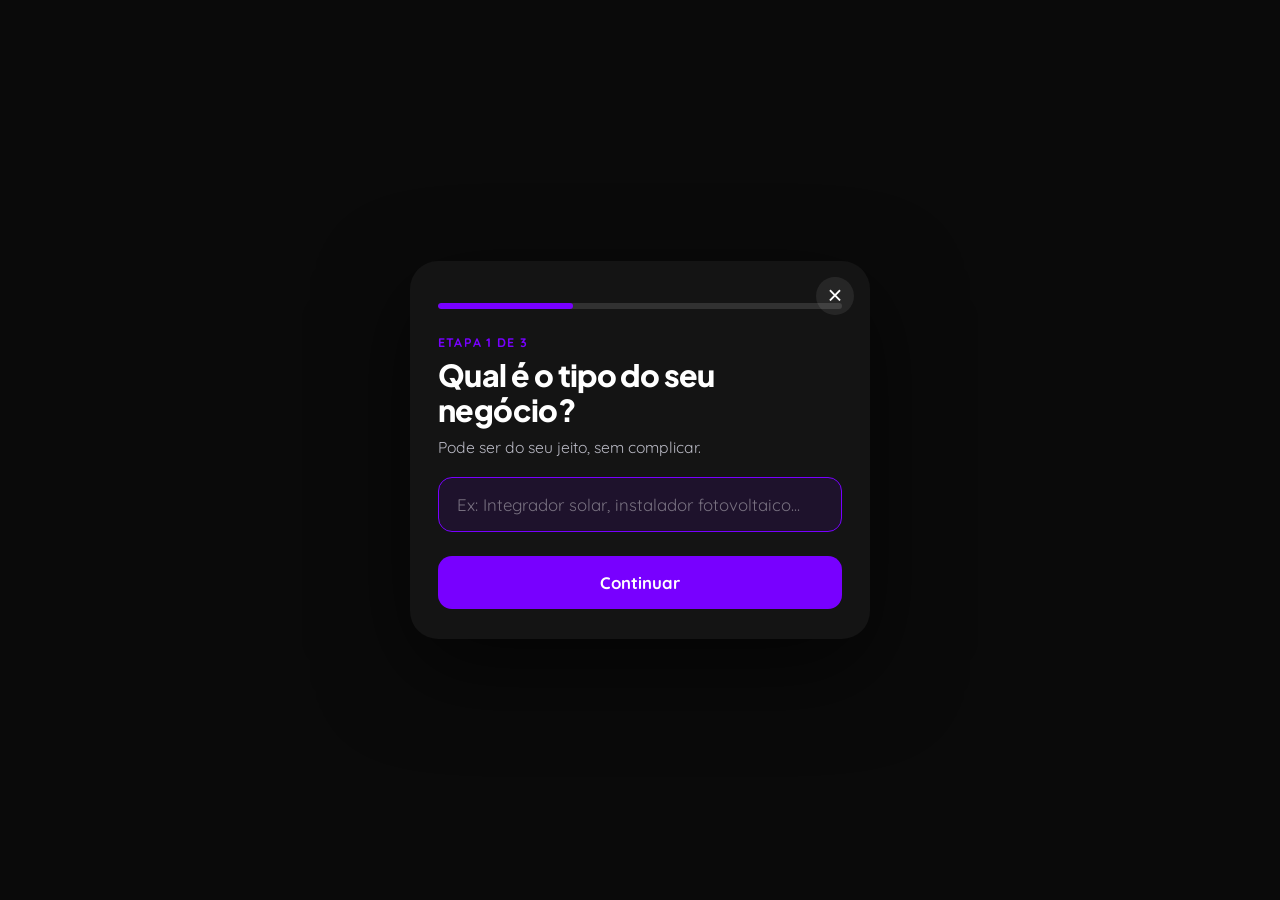
==== lp-form.html @ 756c5168 "Aponta lp-form.html para o backend de producao Co-Authored-By: Claude Opus 4.8 <noreply@anthropic.co" ====
<!DOCTYPE html>
<html lang="pt-BR">
<head>
  <meta charset="UTF-8" />
  <meta name="viewport" content="width=device-width, initial-scale=1.0" />
  <title>Vamos começar | Rafael Dickel</title>

  <link rel="preconnect" href="https://fonts.googleapis.com">
  <link rel="preconnect" href="https://fonts.gstatic.com" crossorigin>
  <link href="https://fonts.googleapis.com/css2?family=Plus+Jakarta+Sans:wght@400;500;600;700;800&family=Quicksand:wght@400;500;600;700&display=swap" rel="stylesheet">

  <style>
    :root {
      --purple: #7800FF;
      --bg: #0A0A0A;
      --card: #141414;
      --green: #25d366;
      --title-font: "Plus Jakarta Sans", system-ui, sans-serif;
      --text-font: "Quicksand", system-ui, sans-serif;
    }

    * { margin: 0; padding: 0; box-sizing: border-box; }

    body {
      font-family: var(--text-font);
      background: var(--bg);
      color: #ffffff;
      min-height: 100vh;
      display: flex;
      align-items: center;
      justify-content: center;
      padding: 20px;
    }

    .card {
      position: relative;
      width: 100%;
      max-width: 460px;
      background: var(--card);
      border-radius: 28px;
      padding: 34px 28px 30px;
      box-shadow: 0 30px 90px rgba(0, 0, 0, 0.6);
      max-height: 94vh;
      overflow-y: auto;
    }

    .close {
      position: absolute;
      top: 16px;
      right: 16px;
      width: 38px;
      height: 38px;
      border: none;
      border-radius: 999px;
      background: rgba(255, 255, 255, 0.08);
      color: #ffffff;
      font-size: 1.6rem;
      line-height: 1;
      cursor: pointer;
      transition: background 0.2s ease;
    }
    .close:hover { background: rgba(255, 255, 255, 0.16); }

    .progress {
      height: 6px;
      border-radius: 999px;
      background: rgba(255, 255, 255, 0.12);
      overflow: hidden;
      margin: 8px 0 26px;
    }
    .progress-bar {
      display: block;
      height: 100%;
      width: 33.33%;
      border-radius: 999px;
      background: var(--purple);
      transition: width 0.35s ease;
    }

    .step { display: none; animation: fade 0.25s ease; }
    .step.is-active { display: block; }
    @keyframes fade {
      from { opacity: 0; transform: translateX(12px); }
      to   { opacity: 1; transform: translateX(0); }
    }

    .back {
      background: none;
      border: none;
      color: #b9b9c4;
      font-weight: 600;
      font-size: 0.9rem;
      cursor: pointer;
      margin-bottom: 12px;
    }

    .eyebrow {
      color: var(--purple);
      font-weight: 700;
      font-size: 0.78rem;
      letter-spacing: 0.1em;
      text-transform: uppercase;
      margin-bottom: 8px;
    }

    .title {
      font-family: var(--title-font);
      font-size: clamp(1.5rem, 5vw, 1.9rem);
      line-height: 1.15;
      letter-spacing: -0.02em;
      font-weight: 800;
    }

    .subtitle {
      color: #b9b9c4;
      font-size: 0.98rem;
      margin-top: 10px;
    }

    .field { margin-top: 20px; }

    .input {
      width: 100%;
      padding: 16px 18px;
      border-radius: 14px;
      border: 1.5px solid rgba(255, 255, 255, 0.16);
      background: rgba(255, 255, 255, 0.05);
      color: #ffffff;
      font-size: 1.05rem;
      font-family: var(--text-font);
      transition: border-color 0.2s ease, background 0.2s ease;
    }
    .input::placeholder { color: rgba(255, 255, 255, 0.4); }
    .input:focus {
      outline: none;
      border-color: var(--purple);
      background: rgba(120, 0, 255, 0.1);
    }
    .field.has-error .input { border-color: #ff5b5b; }

    .field-error {
      display: none;
      color: #ff7b7b;
      font-size: 0.86rem;
      font-weight: 600;
      margin-top: 8px;
    }
    .field.has-error .field-error { display: block; }

    .btn {
      width: 100%;
      margin-top: 24px;
      padding: 16px 24px;
      border: none;
      border-radius: 14px;
      background: var(--purple);
      color: #ffffff;
      font-family: var(--text-font);
      font-size: 1.05rem;
      font-weight: 700;
      cursor: pointer;
      display: inline-flex;
      align-items: center;
      justify-content: center;
      gap: 10px;
      transition: filter 0.2s ease, opacity 0.2s ease;
    }
    .btn:hover { filter: brightness(1.08); }
    .btn:disabled { opacity: 0.6; cursor: not-allowed; }

    .btn-whatsapp { background: var(--green); }

    /* Feedback da validação por IA */
    .feedback {
      display: none;
      margin-top: 18px;
      padding: 14px 16px;
      border-radius: 14px;
      font-weight: 600;
      font-size: 0.96rem;
      line-height: 1.4;
    }
    .feedback.is-visible { display: flex; gap: 10px; align-items: flex-start; }
    .feedback.loading {
      background: rgba(255, 255, 255, 0.06);
      color: #d7d7e0;
    }
    .feedback.success {
      background: rgba(37, 211, 102, 0.12);
      color: #5ff0a0;
    }
    .feedback.error {
      background: rgba(255, 91, 91, 0.12);
      color: #ff8b8b;
    }

    .spinner {
      width: 18px;
      height: 18px;
      border-radius: 50%;
      border: 2.5px solid rgba(255, 255, 255, 0.25);
      border-top-color: #ffffff;
      animation: spin 0.7s linear infinite;
      flex-shrink: 0;
      margin-top: 1px;
    }
    @keyframes spin { to { transform: rotate(360deg); } }

    /* Confete (festa na aprovação) */
    .confetti-piece {
      position: fixed;
      top: -12px;
      width: 9px;
      height: 9px;
      border-radius: 2px;
      pointer-events: none;
      z-index: 9999;
      animation: confetti-fall linear forwards;
    }
    @keyframes confetti-fall {
      to { transform: translateY(105vh) rotate(720deg); opacity: 0; }
    }

    /* Etapa de confirmação */
    .confirm { text-align: center; padding: 10px 0; }
    .confirm-icon {
      width: 72px;
      height: 72px;
      margin: 0 auto 18px;
      border-radius: 999px;
      background: rgba(37, 211, 102, 0.14);
      display: flex;
      align-items: center;
      justify-content: center;
      font-size: 2.2rem;
      color: var(--green);
    }
  </style>
</head>
<body>

  <div class="card" role="dialog" aria-modal="true" aria-labelledby="formHeading">
    <button class="close" id="closeBtn" aria-label="Fechar">&times;</button>

    <div class="progress">
      <span class="progress-bar" id="progressBar"></span>
    </div>

    <form id="leadForm" novalidate>
      <!-- ETAPA 1 — Tipo de negócio (validação por IA) -->
      <div class="step is-active" data-step="1">
        <p class="eyebrow">Etapa 1 de 3</p>
        <h2 class="title" id="formHeading">Qual é o tipo do seu negócio?</h2>
        <p class="subtitle">Pode ser do seu jeito, sem complicar.</p>

        <div class="field" data-field="business">
          <input type="text" class="input" name="business"
                 placeholder="Ex: Integrador solar, instalador fotovoltaico..."
                 autocomplete="organization" />
          <p class="field-error">Conta pra gente o tipo do seu negócio.</p>
        </div>

        <div class="feedback" id="aiFeedback" role="status" aria-live="polite"></div>

        <button type="button" class="btn" id="validateBtn">Continuar</button>
      </div>

      <!-- ETAPA 2 — Nome + Telefone -->
      <div class="step" data-step="2">
        <button type="button" class="back" data-back>← Voltar</button>
        <p class="eyebrow">Etapa 2 de 3</p>
        <h2 class="title">Como podemos falar com você?</h2>
        <p class="subtitle">Seu nome e o melhor WhatsApp para contato.</p>

        <div class="field" data-field="name">
          <input type="text" class="input" name="name" placeholder="Seu nome" autocomplete="name" />
          <p class="field-error">Digite seu nome para continuar.</p>
        </div>

        <div class="field" data-field="phone">
          <input type="tel" class="input" name="phone" placeholder="(00) 00000-0000"
                 inputmode="numeric" autocomplete="tel" maxlength="16" />
          <p class="field-error">Digite um WhatsApp válido com DDD.</p>
        </div>

        <button type="submit" class="btn">Enviar meus dados</button>
      </div>

      <!-- ETAPA 3 — Confirmação -->
      <div class="step" data-step="3">
        <div class="confirm">
          <div class="confirm-icon" aria-hidden="true">✓</div>
          <p class="eyebrow" style="text-align:center;">Etapa 3 de 3</p>
          <h2 class="title">Recebemos seus dados!</h2>
          <p class="subtitle">O Rafael vai falar com você no WhatsApp em instantes. Se preferir, já pode iniciar a conversa agora.</p>
          <a href="#" class="btn btn-whatsapp" id="whatsappBtn" target="_blank" rel="noopener">
            Falar com o Rafael agora
          </a>
        </div>
      </div>
    </form>
  </div>

  <script>
    // ===== Configuração =====
    // Base do seu backend (mesma API que já recebe os leads).
    // Troque se o endpoint estiver em outro host.
    const API_BASE = "https://lading-pages-backend-lp-oferta-junho.yhtsge.easypanel.host";
    // Para testar local, comente a linha acima e use: const API_BASE = "http://localhost:3001";
    const VALIDATE_ENDPOINT = `${API_BASE}/api/validate-lead`;
    const WHATSAPP_NUMBER = "5547991795018";

    const form = document.getElementById("leadForm");
    const steps = Array.from(form.querySelectorAll(".step"));
    const progressBar = document.getElementById("progressBar");
    const validateBtn = document.getElementById("validateBtn");
    const aiFeedback = document.getElementById("aiFeedback");
    const whatsappBtn = document.getElementById("whatsappBtn");

    let current = 0;
    const lead = { business: "", name: "", phone: "" };

    function showStep(index) {
      current = index;
      steps.forEach((step, i) => step.classList.toggle("is-active", i === index));
      progressBar.style.width = `${((index + 1) / steps.length) * 100}%`;
      const input = steps[index].querySelector(".input");
      if (input) setTimeout(() => input.focus(), 60);
    }

    function setFieldError(name, hasError) {
      const field = form.querySelector(`[data-field="${name}"]`);
      if (field) field.classList.toggle("has-error", hasError);
    }

    function setFeedback(type, html) {
      aiFeedback.className = `feedback is-visible ${type}`;
      aiFeedback.innerHTML = html;
    }
    function clearFeedback() {
      aiFeedback.className = "feedback";
      aiFeedback.innerHTML = "";
    }

    function formatPhone(value) {
      const d = value.replace(/\D/g, "").slice(0, 11);
      if (d.length <= 2) return d.length ? `(${d}` : "";
      if (d.length <= 6) return `(${d.slice(0, 2)}) ${d.slice(2)}`;
      if (d.length <= 10) return `(${d.slice(0, 2)}) ${d.slice(2, 6)}-${d.slice(6)}`;
      return `(${d.slice(0, 2)}) ${d.slice(2, 7)}-${d.slice(7)}`;
    }

    function launchConfetti() {
      const colors = ["#7800FF", "#25d366", "#ffd23f", "#ff5b8a", "#00c2ff"];
      for (let i = 0; i < 70; i++) {
        const piece = document.createElement("span");
        piece.className = "confetti-piece";
        piece.style.left = Math.random() * 100 + "vw";
        piece.style.background = colors[Math.floor(Math.random() * colors.length)];
        piece.style.animationDuration = 1.6 + Math.random() * 1.4 + "s";
        piece.style.animationDelay = Math.random() * 0.25 + "s";
        document.body.appendChild(piece);
        setTimeout(() => piece.remove(), 3200);
      }
    }

    function buildWhatsappUrl() {
      const msg = encodeURIComponent(
        `Olá, Rafael! Quero uma estrutura completa para o meu negócio\n\n` +
          `• Negócio: ${lead.business}\n` +
          `• Nome: ${lead.name}\n` +
          `• WhatsApp: ${lead.phone}`
      );
      return `https://wa.me/${WHATSAPP_NUMBER}?text=${msg}`;
    }

    // ===== ETAPA 1: validação por IA =====
    validateBtn.addEventListener("click", async () => {
      const input = form.elements["business"];
      const tipo = input.value.trim();

      if (tipo.length < 2) {
        setFieldError("business", true);
        return;
      }
      setFieldError("business", false);

      // Loading
      validateBtn.disabled = true;
      input.disabled = true;
      setFeedback(
        "loading",
        `<span class="spinner" aria-hidden="true"></span>
         <span>Verificando se atendemos esse tipo de negócio, um segundo...</span>`
      );

      try {
        const res = await fetch(VALIDATE_ENDPOINT, {
          method: "POST",
          headers: { "Content-Type": "application/json" },
          body: JSON.stringify({ tipo }),
        });

        if (res.status === 429) {
          setFeedback("error", "Muitas tentativas seguidas. Aguarde alguns segundos e tente de novo.");
          validateBtn.disabled = false;
          input.disabled = false;
          return;
        }

        const data = await res.json();

        if (data.aprovado) {
          lead.business = tipo;
          launchConfetti();
          setFeedback("success", `<span>🎉</span><span>${data.mensagem || "Eu atendo seu negócio! Vamos pra cima! 🎉"}</span>`);
          setTimeout(() => {
            clearFeedback();
            validateBtn.disabled = false;
            input.disabled = false;
            showStep(1);
          }, 1400);
        } else {
          setFeedback(
            "error",
            `<span>⚠️</span><span>${data.mensagem || "Esse setor não é a nossa especialidade no momento."}</span>`
          );
          validateBtn.disabled = false;
          input.disabled = false;
        }
      } catch (err) {
        setFeedback("error", "Não conseguimos verificar agora. Tente novamente em instantes.");
        validateBtn.disabled = false;
        input.disabled = false;
      }
    });

    // Voltar
    form.querySelectorAll("[data-back]").forEach((btn) => {
      btn.addEventListener("click", () => showStep(current - 1));
    });

    // Máscara de telefone + limpar erro ao digitar
    steps.forEach((step) => {
      step.querySelectorAll(".input").forEach((input) => {
        input.addEventListener("input", () => {
          if (input.name === "phone") input.value = formatPhone(input.value);
          setFieldError(input.name, false);
        });
      });
    });

    // ===== ETAPA 2 -> 3: submit =====
    form.addEventListener("submit", (event) => {
      event.preventDefault();
      const name = form.elements["name"].value.trim();
      const phone = form.elements["phone"].value.trim();

      let valid = true;
      if (name.length < 2) { setFieldError("name", true); valid = false; }
      if (phone.replace(/\D/g, "").length < 10) { setFieldError("phone", true); valid = false; }
      if (!valid) return;

      lead.name = name;
      lead.phone = phone;

      // Aqui você pode enviar o lead para sua API / webhook do n8n, se desejar.
      // Ex.: fetch(`${API_BASE}/api/leads/click`, { ... })

      whatsappBtn.href = buildWhatsappUrl();
      showStep(2);
    });

    // Fechar
    document.getElementById("closeBtn").addEventListener("click", () => {
      // Standalone: volta para a página anterior (ajuste conforme seu fluxo)
      if (history.length > 1) history.back();
    });

    showStep(0);
  </script>
</body>
</html>
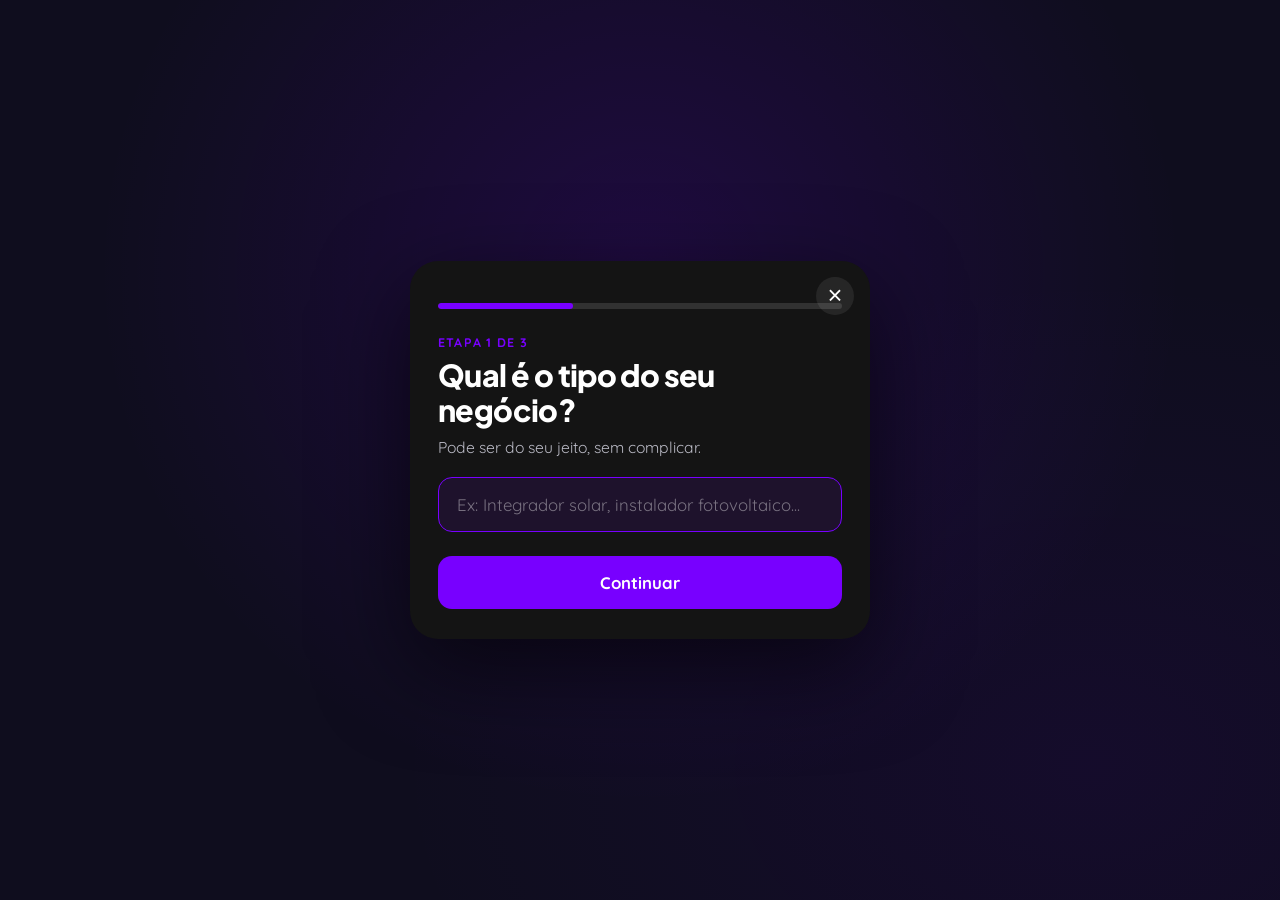
==== commit 0c1debb4: "Ajusta fundo do lp-form.html com glow roxo sutil - --bg de #0A0A0A para #0F0D1E - Adiciona radial-gr" ====
--- a/lp-form.html
+++ b/lp-form.html
@@ -12,7 +12,7 @@
   <style>
     :root {
       --purple: #7800FF;
-      --bg: #0A0A0A;
+      --bg: #0F0D1E;
       --card: #141414;
       --green: #25d366;
       --title-font: "Plus Jakarta Sans", system-ui, sans-serif;
@@ -24,6 +24,9 @@
     body {
       font-family: var(--text-font);
       background: var(--bg);
+      background-image:
+        radial-gradient(ellipse at 50% 30%, rgba(120, 0, 255, 0.15) 0%, transparent 60%),
+        radial-gradient(ellipse at 85% 85%, rgba(90, 0, 200, 0.08) 0%, transparent 45%);
       color: #ffffff;
       min-height: 100vh;
       display: flex;
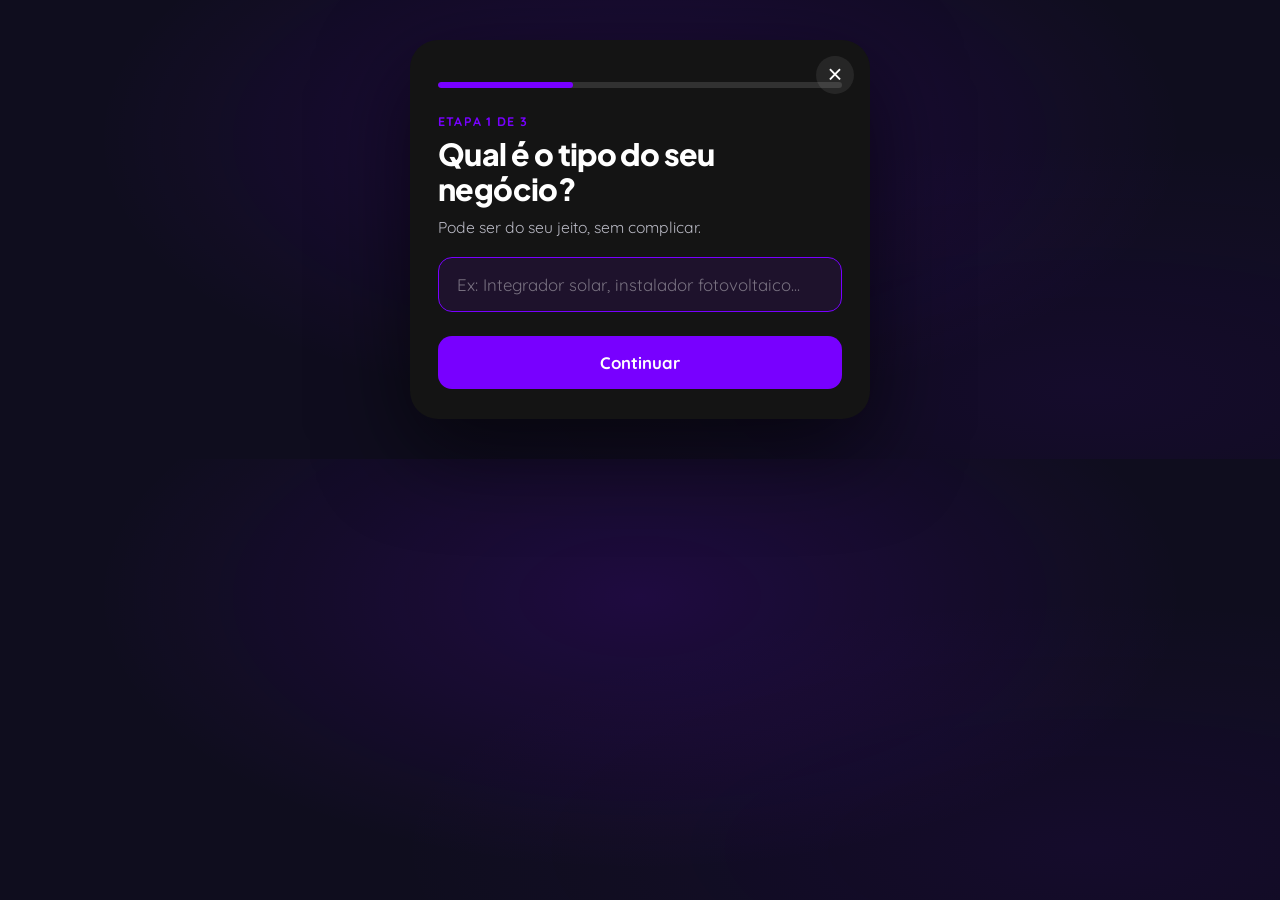
==== commit a6bf4c30: "Mobile: lp-form.html nao corta conteudo com teclado aberto - body ancorado no topo (align-items flex" ====
--- a/lp-form.html
+++ b/lp-form.html
@@ -2,7 +2,7 @@
 <html lang="pt-BR">
 <head>
   <meta charset="UTF-8" />
-  <meta name="viewport" content="width=device-width, initial-scale=1.0" />
+  <meta name="viewport" content="width=device-width, initial-scale=1.0, interactive-widget=resizes-content" />
   <title>Vamos começar | Rafael Dickel</title>
 
   <link rel="preconnect" href="https://fonts.googleapis.com">
@@ -29,10 +29,13 @@
         radial-gradient(ellipse at 85% 85%, rgba(90, 0, 200, 0.08) 0%, transparent 45%);
       color: #ffffff;
       min-height: 100vh;
+      min-height: -webkit-fill-available;
       display: flex;
-      align-items: center;
+      align-items: flex-start;
       justify-content: center;
       padding: 20px;
+      padding-top: max(40px, env(safe-area-inset-top));
+      padding-bottom: max(40px, env(safe-area-inset-bottom));
     }
 
     .card {
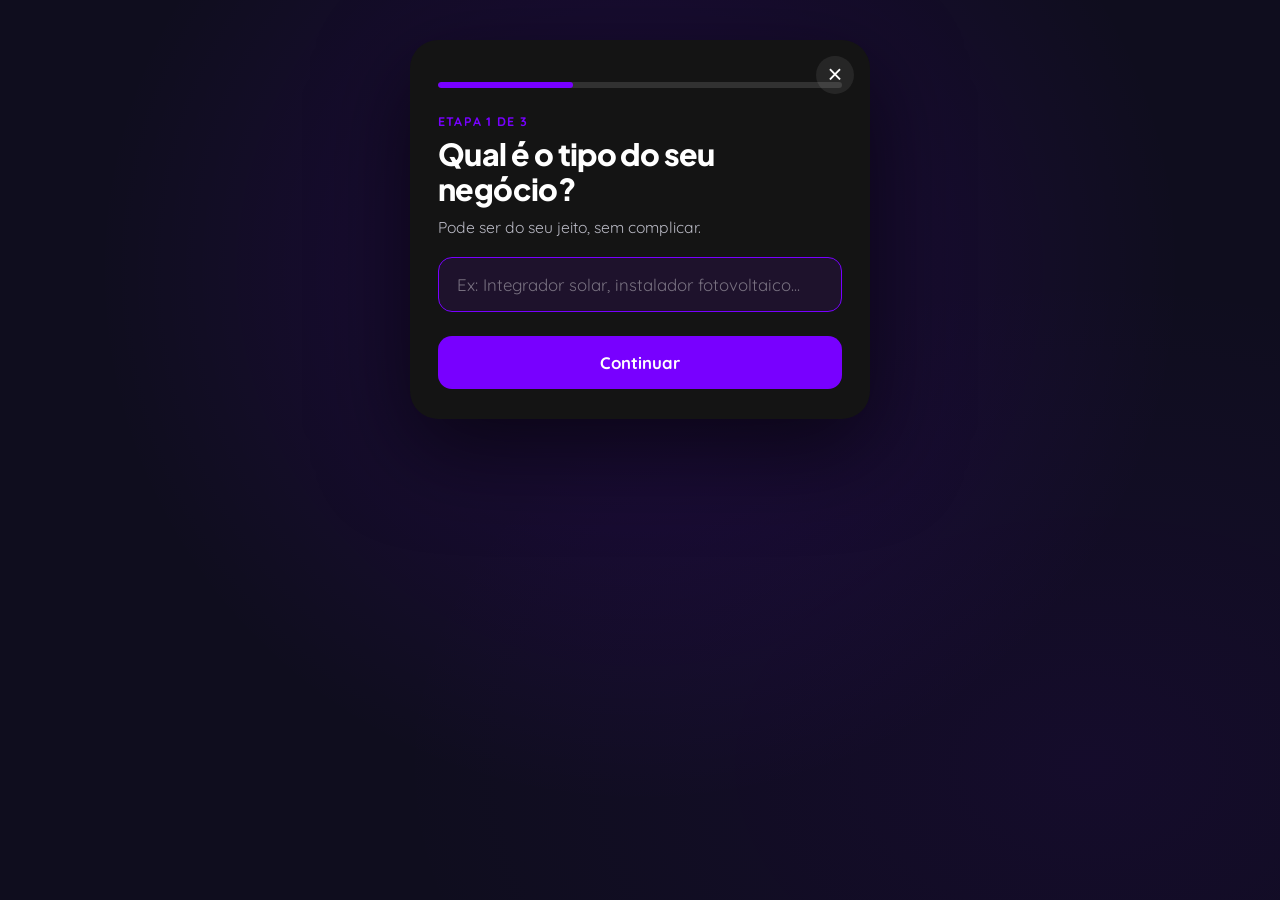
==== commit 48affaad: "Fundo cobre a tela inteira no mobile (cor no html + 100dvh) - Adiciona seletor html com background-c" ====
--- a/lp-form.html
+++ b/lp-form.html
@@ -20,6 +20,11 @@
     }
 
     * { margin: 0; padding: 0; box-sizing: border-box; }
+
+    html {
+      height: 100%;
+      background-color: var(--bg);
+    }
 
     body {
       font-family: var(--text-font);
@@ -30,6 +35,7 @@
       color: #ffffff;
       min-height: 100vh;
       min-height: -webkit-fill-available;
+      min-height: 100dvh;
       display: flex;
       align-items: flex-start;
       justify-content: center;
@@ -483,6 +489,27 @@
       if (history.length > 1) history.back();
     });
 
+    // ===== iOS/mobile: manter o campo focado acima do teclado =====
+    // No iOS o teclado não redimensiona o viewport. Então:
+    // 1) quando o teclado abre (visualViewport encolhe), damos espaço extra
+    //    embaixo (= altura do teclado) para o documento PODER rolar;
+    // 2) ao focar um campo, rolamos ele para a área visível acima do teclado.
+    const vv = window.visualViewport;
+    if (vv) {
+      vv.addEventListener("resize", () => {
+        const keyboard = Math.max(0, window.innerHeight - vv.height);
+        document.body.style.paddingBottom = keyboard > 80 ? keyboard + 40 + "px" : "";
+      });
+    }
+
+    document.querySelectorAll(".input").forEach((input) => {
+      input.addEventListener("focus", () => {
+        setTimeout(() => {
+          input.scrollIntoView({ block: "center", behavior: "smooth" });
+        }, 250);
+      });
+    });
+
     showStep(0);
   </script>
 </body>
